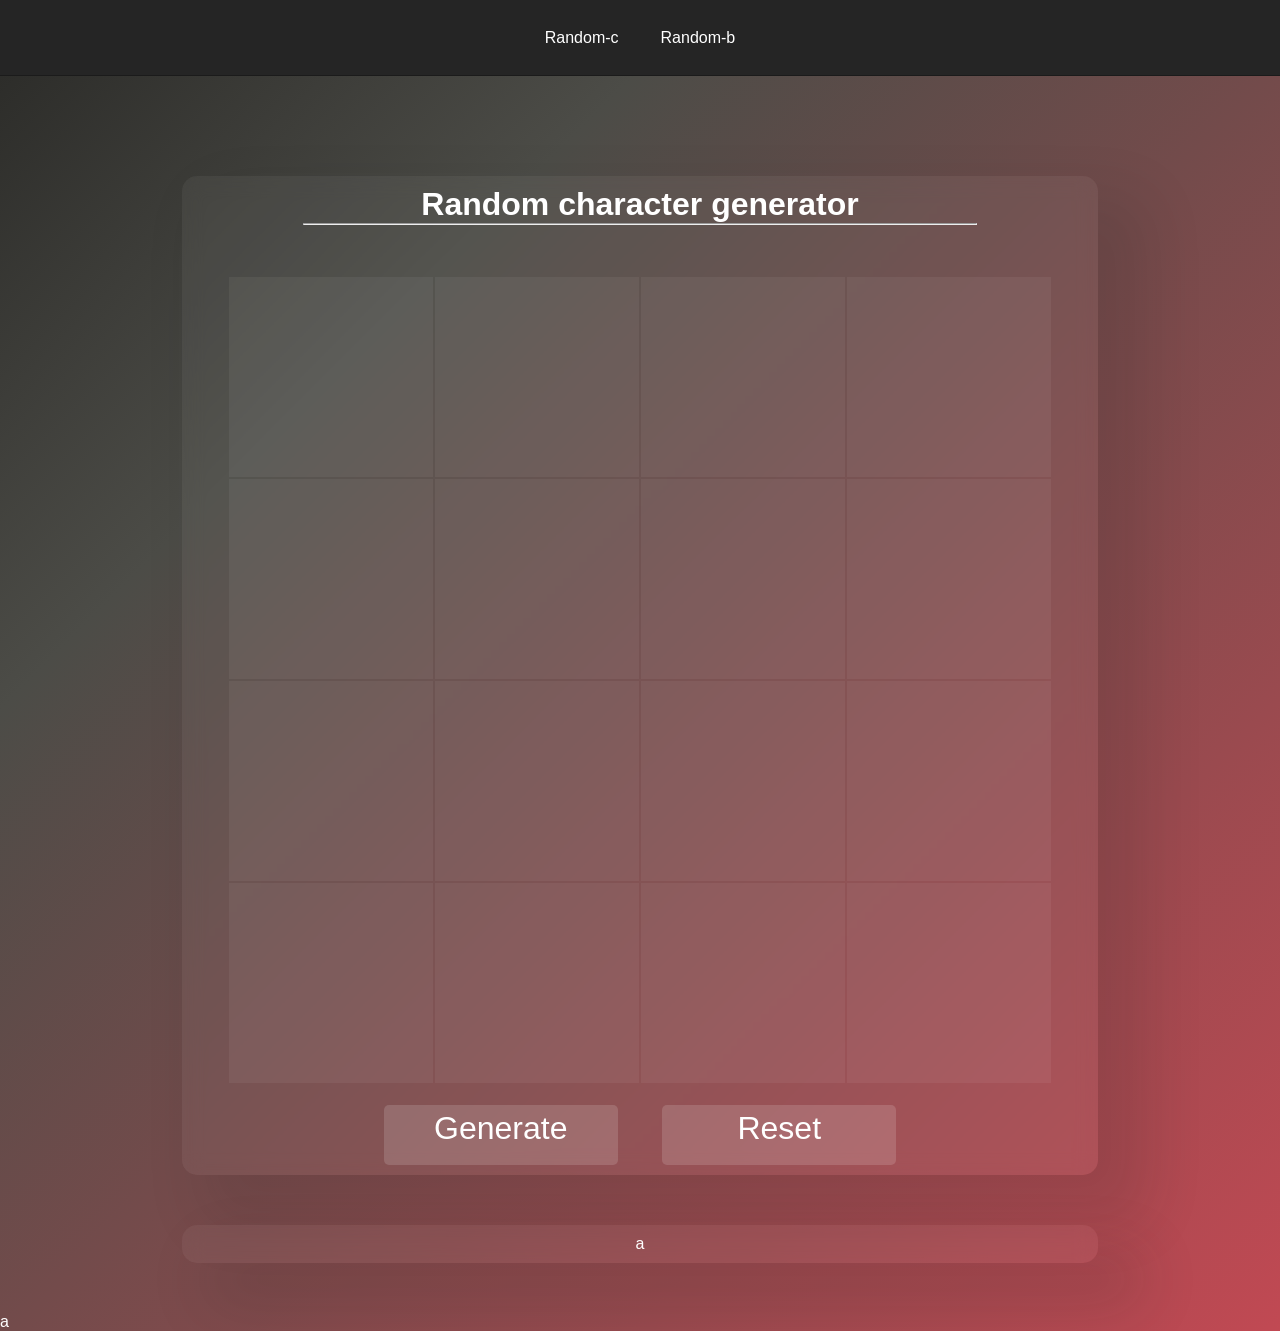
==== index.html @ c21e7a5f "d" ====
<html lang="en">
<head>
    <meta charset="UTF-8">
    <meta name="viewport" content="width=device-width, initial-scale=1.0">
    <meta name="description" content="Better not get leaked">
    <meta name="robots" content="noindex">
    <meta name="author" content="Espy">
    <link rel="stylesheet" href="style.css">
    <script src="java.js"></script>
    <title>Espyration website</title>
</head>
<body>
    <header>
        <table>
            <td>
                <a href="#1">Random-c</a>
            </td>
            <td>
                <a href="#2">Random-b</a>
            </td>
        </table>
    </header>


    <main>
        <div class="RandomChar" id="1">
            <h1 id="a">Random character generator</h1>
            <hr>
            <table class="t-1">
                <tr>
                    <td id="box-1:1"></td>
                    <td id="box-1:2"></td>
                    <td id="box-1:3"></td>
                    <td id="box-1:4"></td>
                </tr>
                <tr>
                    <td id="box-2:1"></td>
                    <td id="box-2:2"></td>
                    <td id="box-2:3"></td>
                    <td id="box-2:4"></td>
                </tr>
                <tr>
                    <td id="box-3:1"></td>
                    <td id="box-3:2"></td>
                    <td id="box-3:3"></td>
                    <td id="box-3:4"></td>
                </tr>
                <tr>
                    <td id="box-4:1"></td>
                    <td id="box-4:2"></td>
                    <td id="box-4:3"></td>
                    <td id="box-4:4"></td>
                </tr>
            </table>
            <div class="RC-Generate">
                <a href="" onclick="GenerateRC(); return false;" id="RandomChar-Generate">Generate</a>
            </div>
            <div class="RC-Reset">
                <a href="" onclick="ResetRC(); return false;" id="RandomChar-Reset">Reset</a>
            </div>
        </div>
        <div class="RandomBlock" id="2">
            a
        </div>
        a
    </main>

    <footer>

    </footer>
</body>
</html>
---- style.css ----
* {
    margin: 0;
    padding: 0;
    font-family: 'Gill Sans', 'Gill Sans MT', Calibri, 'Trebuchet MS', sans-serif;
}

header {
    height: 75px;
    background-color: #252525;
    text-align: center;
    display: flex;
    position: sticky;
    top: 0;
    z-index: 1000;
    width: 100%;
    border-bottom: 1px solid #1b1b1b;
}

header a {
    color: white;
    text-decoration: none;
}

header td {
    padding: 0px 20px;
}

table {
    margin: auto;
    height: 50px;
}

main {
    background: #2D2D2A;
    background: linear-gradient(135deg, #2d2d2a 0%, #4c4c47 25%, #c14953 100%);
    padding-top: 50px;
    color: white;
    height: max-content;
}


.RandomChar, .RandomBlock {
    width: 70%;
    height: fit-content;
    text-align: center;
    margin: auto;
    margin-top: 50px;
    scroll-margin-top: 100px;
    margin-bottom: 50px;
    padding: 10px;


    background-color: rgba(255, 255, 255, 0.048);
    backdrop-filter: blur(10px);
    border-radius: 15px;
    box-shadow: 35px 35px 55px 15px #25252523 ;


}

.RandomChar hr, .RandomBlock hr {
    width: 75%;
    margin: auto;
    margin-bottom: 50px;
}

.t-1 {
    margin-bottom: 20px;
}

.t-1 td{
    width: 200px;
    height: 200px;
    margin: 15px;

    border: 2px solid #ffffff00;
    background-color: #ffffff0e;

    
}


.RC-Generate, .RC-Reset {
    padding: 5px;
    width: 25%;
    height: 50px;
    font-size: 2rem;
    margin: auto;
    display: inline-block;
    margin: 0px 20px;

    background-color: #ffffff25;
    border-radius: 5px;
}

.RC-Generate a, .RC-Reset a {
    color: white;
    text-decoration: none;
}
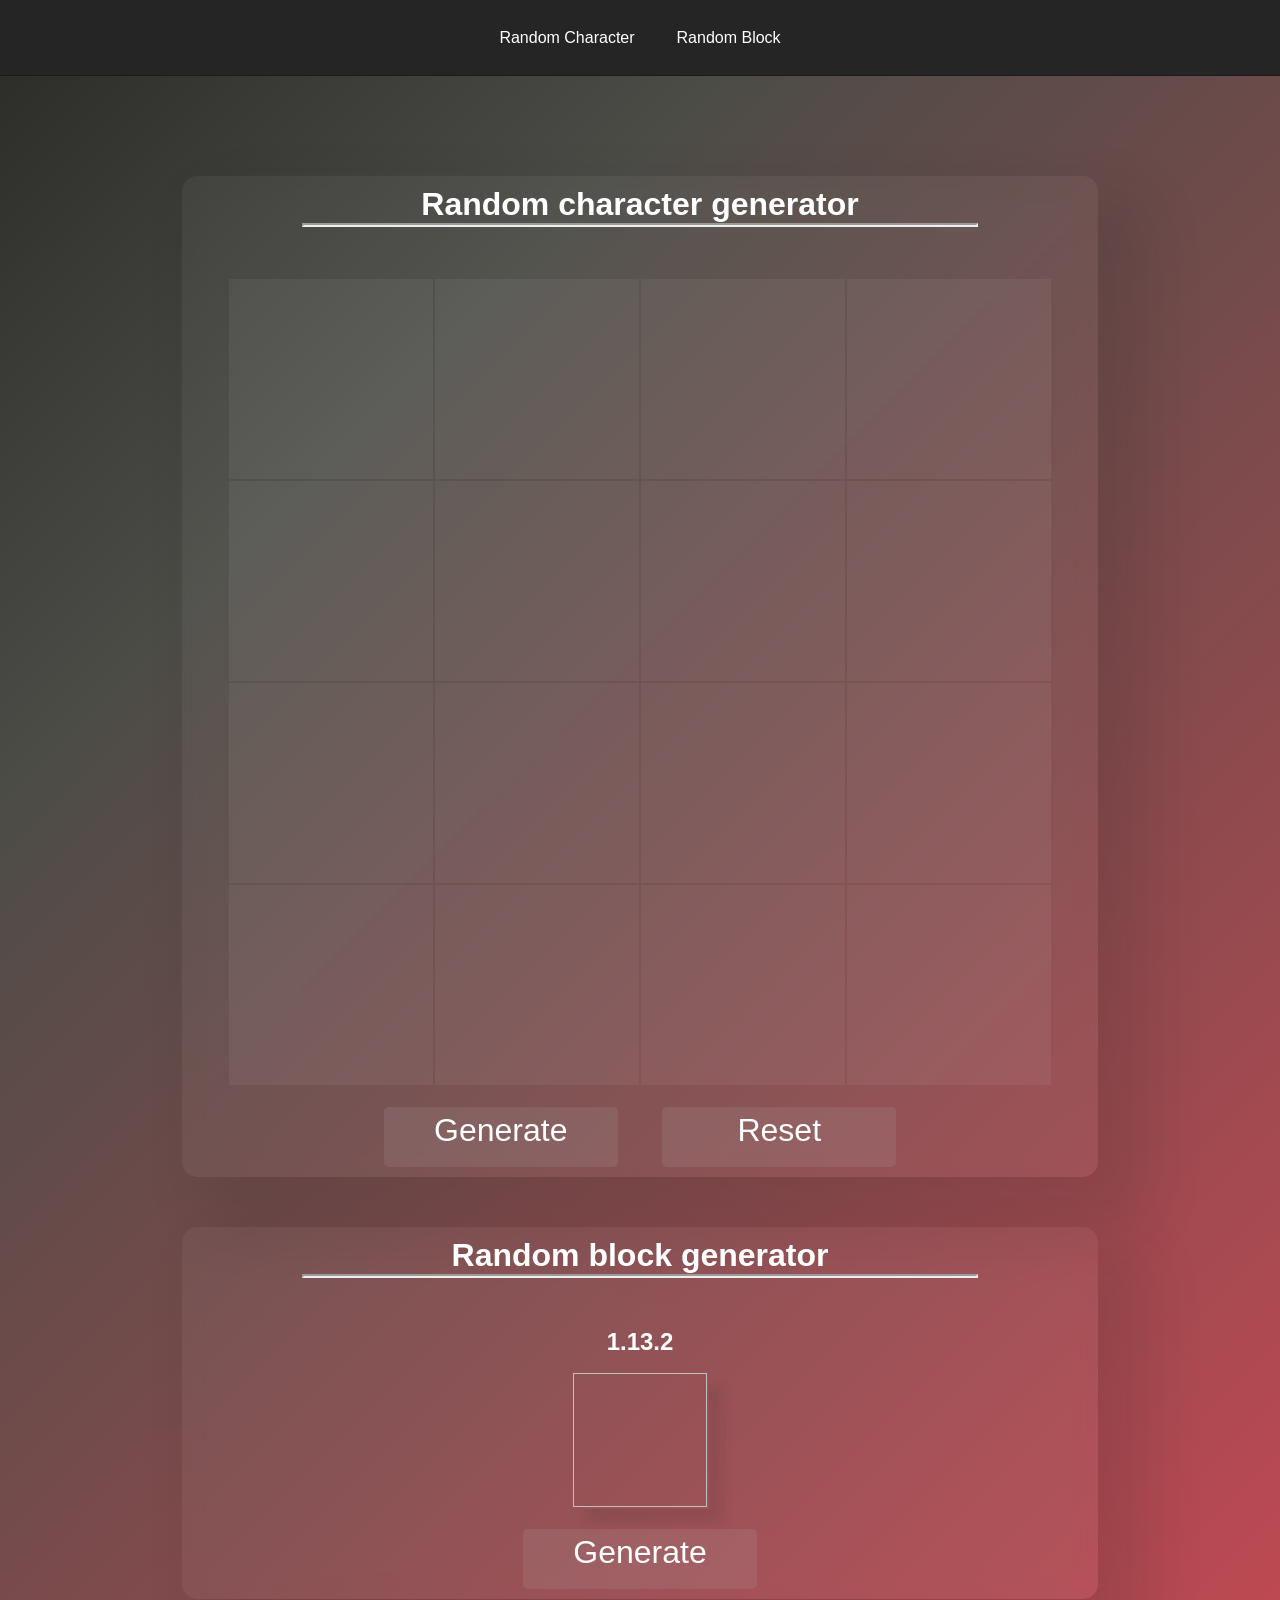
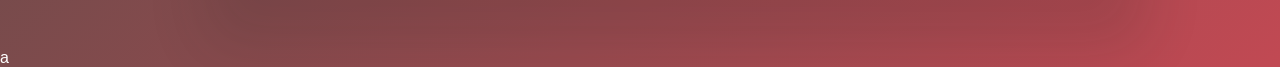
==== commit 392751b5: "random block" ====
--- a/index.html
+++ b/index.html
@@ -13,10 +13,10 @@
     <header>
         <table>
             <td>
-                <a href="#1">Random-c</a>
+                <a href="#1">Random Character</a>
             </td>
             <td>
-                <a href="#2">Random-b</a>
+                <a href="#2">Random Block</a>
             </td>
         </table>
     </header>
@@ -60,7 +60,14 @@
             </div>
         </div>
         <div class="RandomBlock" id="2">
-            a
+            <h1 id="a">Random block generator</h1>
+            <hr>
+            <h2>1.13.2</h2>
+            <img id="RandomBlock-Image">
+            <a href="" id="Block-Title" class="Block-Title"></a>
+            <div class="RB-Generate">
+                <a href="" onclick="GenerateRB(); return false;">Generate</a>
+            </div>
         </div>
         a
     </main>
--- a/style.css
+++ b/style.css
@@ -1,3 +1,5 @@
+@import url('https://fonts.cdnfonts.com/css/minecraft-4');
+
 * {
     margin: 0;
     padding: 0;
@@ -62,6 +64,7 @@
     width: 75%;
     margin: auto;
     margin-bottom: 50px;
+    border-width: 2px;
 }
 
 .t-1 {
@@ -80,7 +83,7 @@
 }
 
 
-.RC-Generate, .RC-Reset {
+.RC-Generate, .RC-Reset, .RB-Generate {
     padding: 5px;
     width: 25%;
     height: 50px;
@@ -89,11 +92,35 @@
     display: inline-block;
     margin: 0px 20px;
 
-    background-color: #ffffff25;
+    background-color: #b1b1b125;
     border-radius: 5px;
 }
 
-.RC-Generate a, .RC-Reset a {
+.RC-Generate a, .RC-Reset a, .RB-Generate a {
     color: white;
     text-decoration: none;
+}
+
+.RandomBlock img {
+    width: 15%;
+    height: 15%;
+    aspect-ratio: 1/1;
+    object-fit: contain;
+    image-rendering: pixelated;
+    box-shadow: #2525251a 15px 15px 10px;
+    border: 2px solid #ffffff00;
+}
+
+.Block-Title {
+    display: block;
+    margin: 20px;
+    font-size: 1.5rem;
+    color: white;
+    text-decoration: none;
+    font-weight: bolder;
+    font-family: 'Minecraft', sans-serif;
+}
+
+.RandomBlock h2 {
+    padding-bottom: 15px;
 }
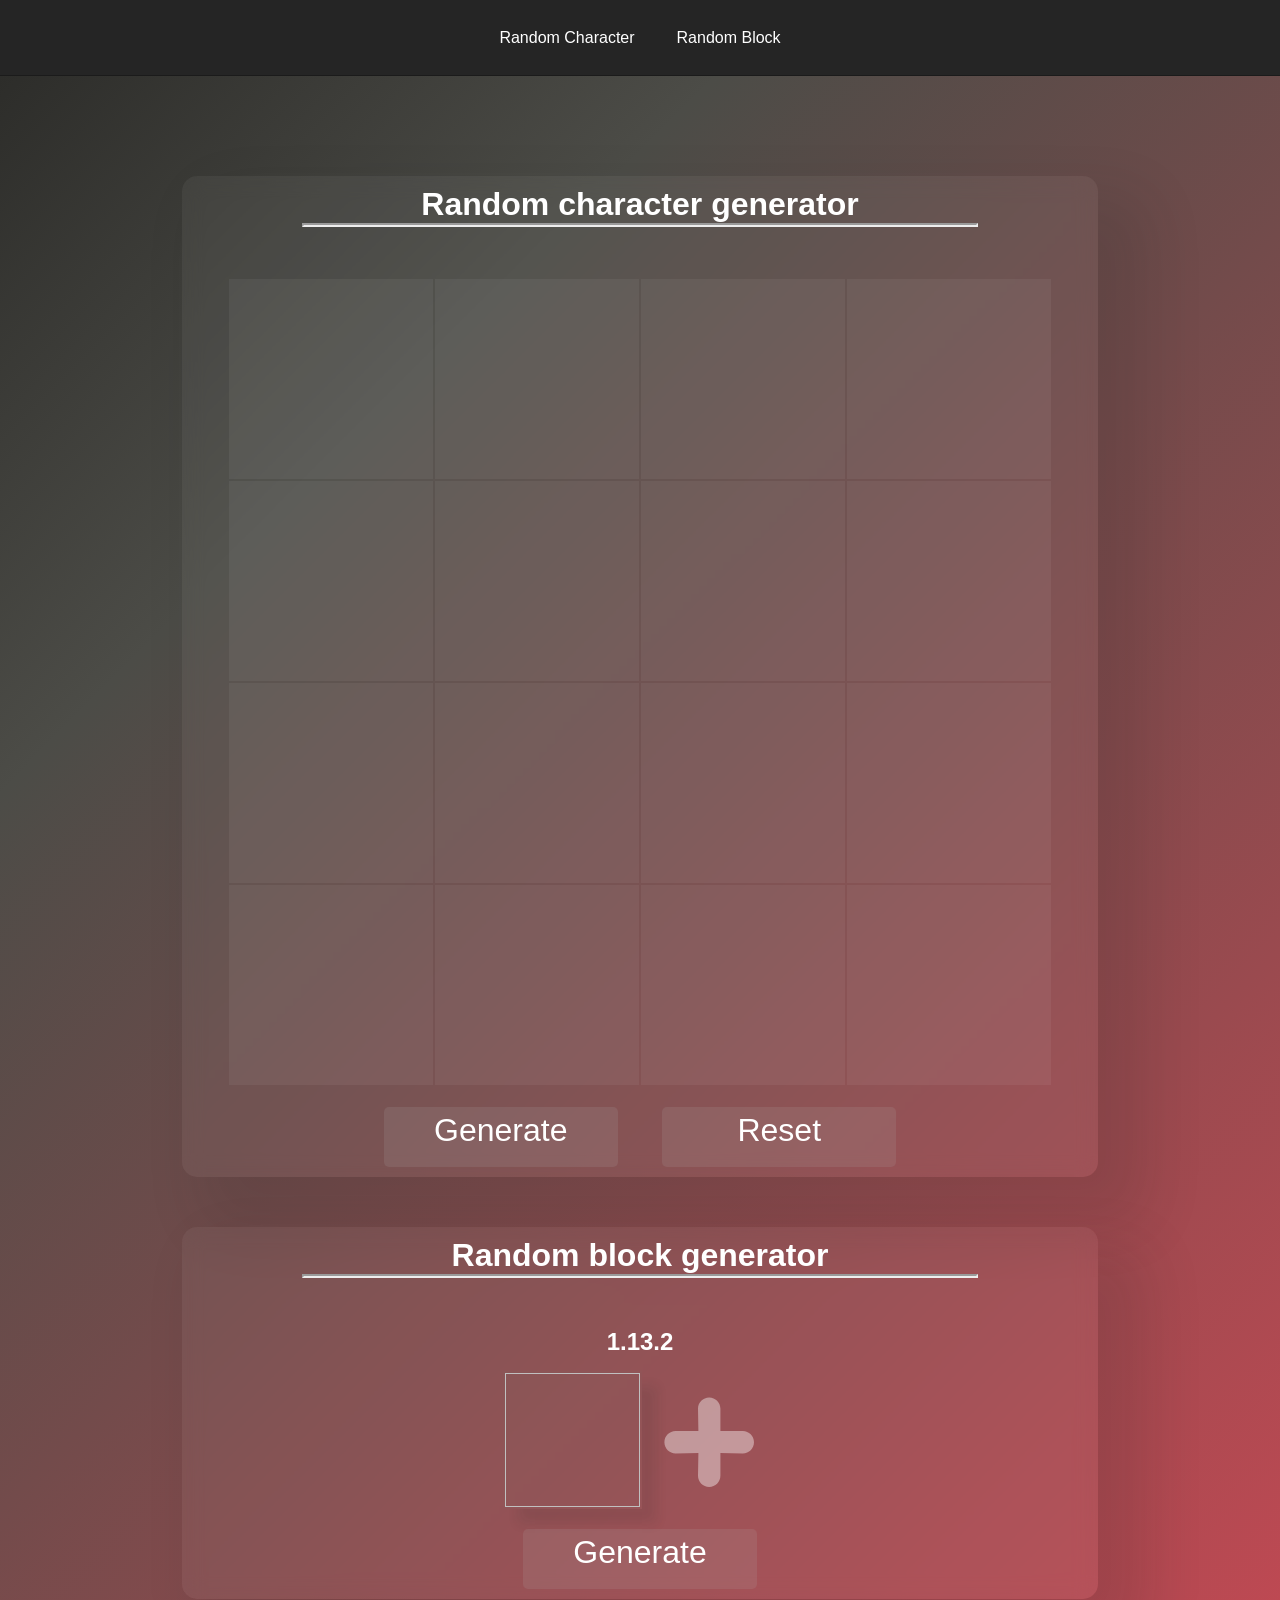
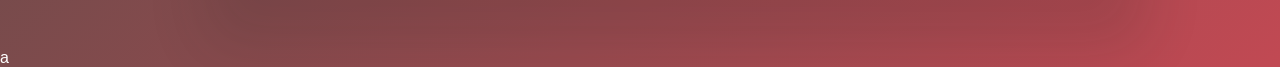
==== commit 00441c44: "done" ====
--- a/index.html
+++ b/index.html
@@ -6,6 +6,7 @@
     <meta name="robots" content="noindex">
     <meta name="author" content="Espy">
     <link rel="stylesheet" href="style.css">
+    <link rel="icon" type="image/x-icon" href="images/Minecraft-Blocks/tnt_side.png">
     <script src="java.js"></script>
     <title>Espyration website</title>
 </head>
@@ -63,8 +64,26 @@
             <h1 id="a">Random block generator</h1>
             <hr>
             <h2>1.13.2</h2>
-            <img id="RandomBlock-Image">
-            <a href="" id="Block-Title" class="Block-Title"></a>
+            <div class="RandomBlockItem0">
+                <img id="RandomBlock-Image0" onclick="removeBlock(); return false;">
+                <a id="Block-Title0" class="Block-Title"></a>
+            </div>
+            <div class="RandomBlockItem1">
+                <img id="RandomBlock-Image1" onclick="removeBlock(); return false;">
+                <a id="Block-Title1" class="Block-Title"></a>
+            </div>
+            <div class="RandomBlockItem2">
+                <img id="RandomBlock-Image2" onclick="removeBlock(); return false;">
+                <a id="Block-Title2" class="Block-Title"></a>
+            </div>
+            <div class="RandomBlockItem3">
+                <img id="RandomBlock-Image3" onclick="removeBlock(); return false;">
+                <a id="Block-Title3" class="Block-Title"></a>
+            </div>
+            
+            <div class="plus-icon">
+                <svg fill="#ffffff67" viewBox="0 0 24 24" version="1.2" baseProfile="tiny" xmlns="http://www.w3.org/2000/svg"><path onclick="addBlockItem(); return false;" d="M18 10h-4v-4c0-1.104-.896-2-2-2s-2 .896-2 2l.071 4h-4.071c-1.104 0-2 .896-2 2s.896 2 2 2l4.071-.071-.071 4.071c0 1.104.896 2 2 2s2-.896 2-2v-4.071l4 .071c1.104 0 2-.896 2-2s-.896-2-2-2z"/></svg>
+            </div>
             <div class="RB-Generate">
                 <a href="" onclick="GenerateRB(); return false;">Generate</a>
             </div>
--- a/style.css
+++ b/style.css
@@ -79,7 +79,6 @@
     border: 2px solid #ffffff00;
     background-color: #ffffff0e;
 
-    
 }
 
 
@@ -96,19 +95,25 @@
     border-radius: 5px;
 }
 
+.RB-Generate {
+    display: inherit;
+    margin: auto;
+}
+
 .RC-Generate a, .RC-Reset a, .RB-Generate a {
     color: white;
     text-decoration: none;
 }
 
-.RandomBlock img {
-    width: 15%;
-    height: 15%;
+.RandomBlock img{
+    width: 100%;
+    height: 100%;
     aspect-ratio: 1/1;
     object-fit: contain;
     image-rendering: pixelated;
     box-shadow: #2525251a 15px 15px 10px;
     border: 2px solid #ffffff00;
+    background-color: #70707010;
 }
 
 .Block-Title {
@@ -123,4 +128,25 @@
 
 .RandomBlock h2 {
     padding-bottom: 15px;
+}
+
+.plus-icon {
+    width: 15%;
+    height: 15%;
+    display: inline-block;
+}
+
+.plus-icon path:hover {
+    fill: #ffffff98;
+}
+
+.RandomBlockItem0, .RandomBlockItem1, .RandomBlockItem2, .RandomBlockItem3 {
+    width: 15%;
+    height: 15%;
+    display: inline-block;
+}
+
+.RandomBlockItem1, .RandomBlockItem2, .RandomBlockItem3 {
+    visibility: hidden;
+    position: absolute;
 }
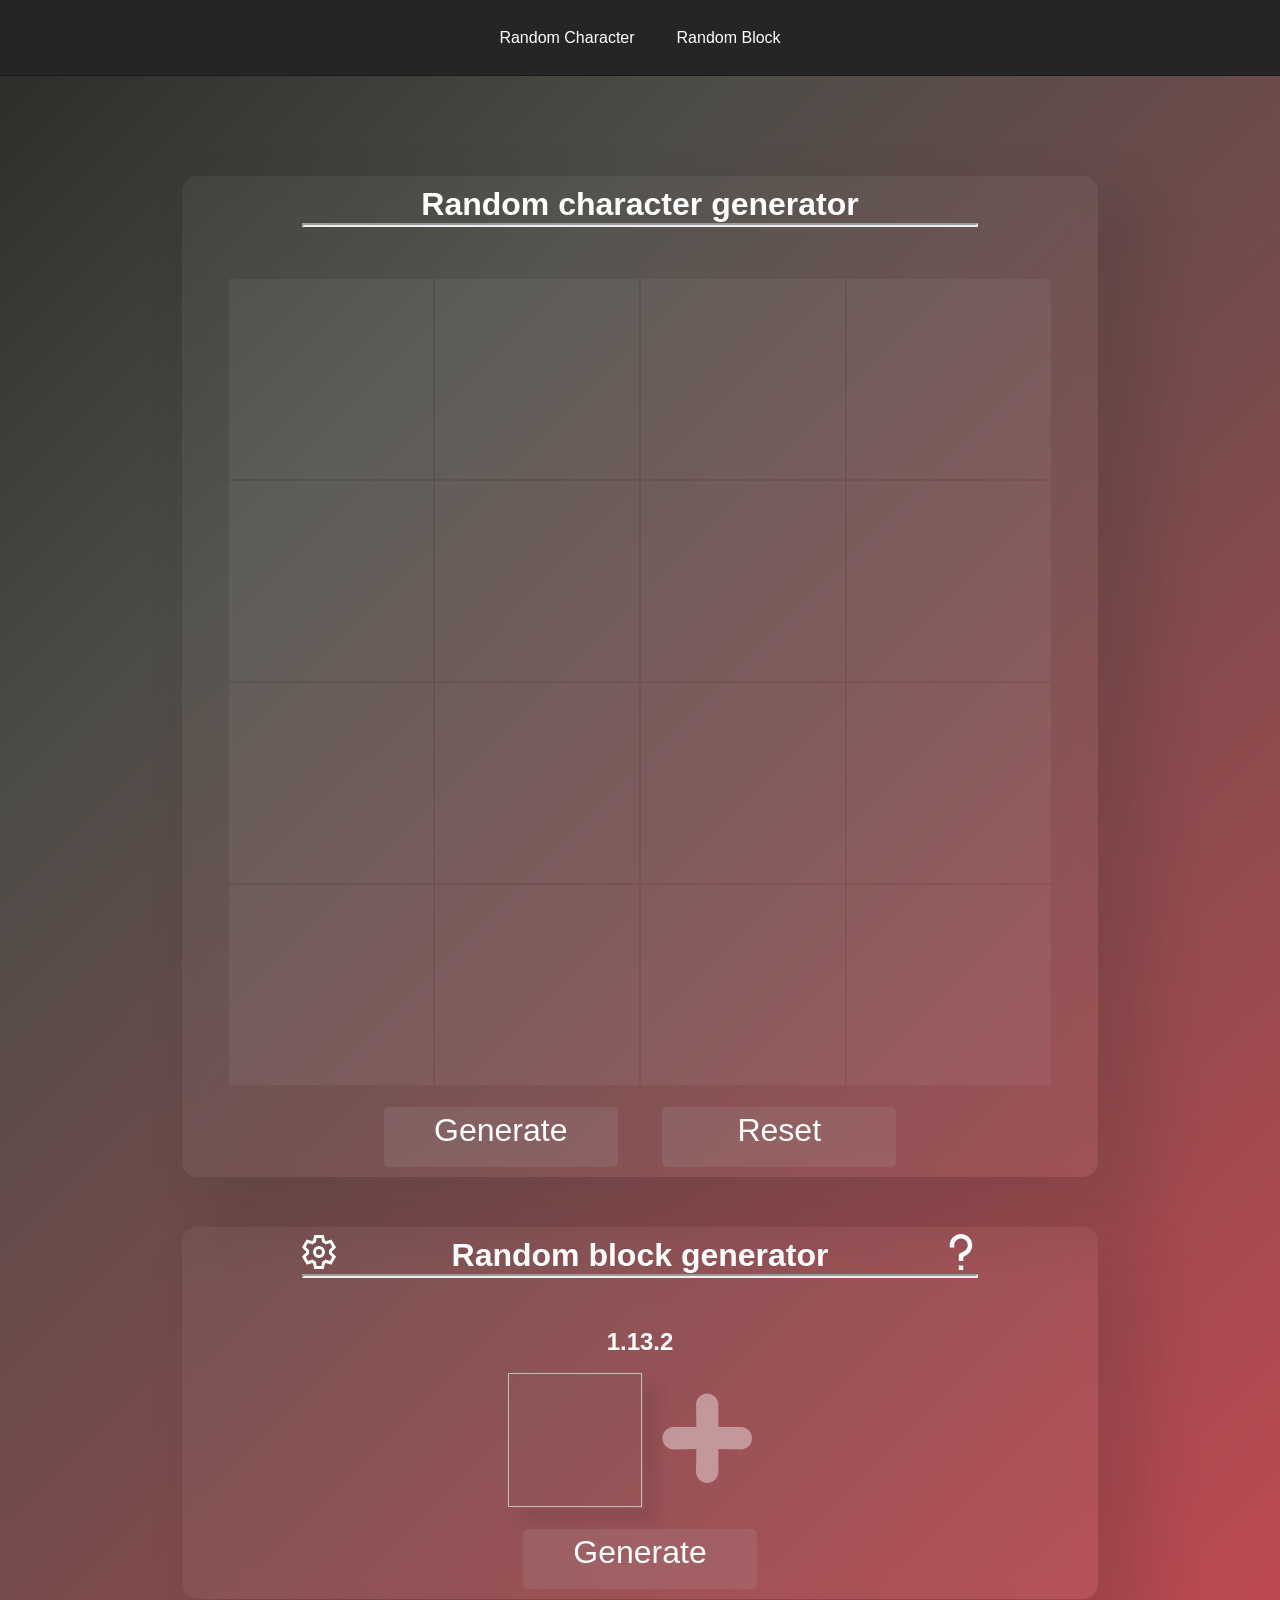
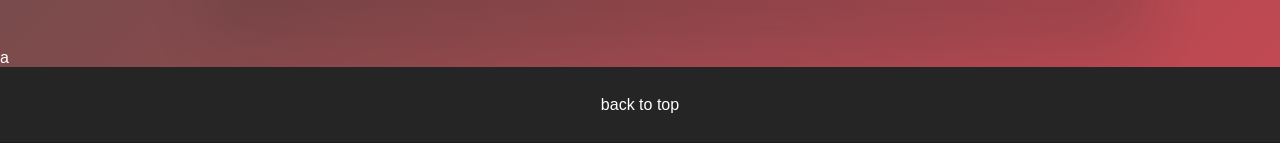
==== commit 1f53a2a3: "comming together" ====
--- a/index.html
+++ b/index.html
@@ -63,28 +63,35 @@
         <div class="RandomBlock" id="2">
             <h1 id="a">Random block generator</h1>
             <hr>
+            <div class="gear-icon">
+                <svg xmlns="http://www.w3.org/2000/svg" viewBox="0 0 576 512" width="4vh" height="4vh" style="vertical-align: middle;"><path fill="currentColor" d="M232.2-16L213-16c-1 4.2-7.5 33.2-19.6 86.8-6.3 3.2-12.3 6.7-18.2 10.5l-85-26.4-9.6 16.6-56 97-9.6 16.6c3.2 2.9 25 23.1 65.4 60.4-.3 6.9-.3 14 0 21-40.4 37.3-62.2 57.5-65.4 60.4l9.6 16.6 56 97 9.6 16.6c4.2-1.3 32.5-10.1 85-26.4 5.9 3.8 11.9 7.3 18.2 10.5 12.1 53.6 18.6 82.6 19.6 86.8l150.4 0c1-4.2 7.5-33.2 19.6-86.8 6.2-3.2 12.3-6.7 18.2-10.5 52.5 16.3 80.8 25.1 85 26.4l9.6-16.6 56-97 9.6-16.6c-3.2-2.9-25-23.1-65.4-60.4 .3-6.9 .3-14 0-21 40.4-37.3 62.2-57.5 65.4-60.4l-9.6-16.6-56-97-9.6-16.6c-4.2 1.3-32.5 10.1-85 26.4-5.9-3.8-11.9-7.3-18.2-10.5-12.1-53.6-18.6-82.6-19.6-86.8L232.2-16zm5.5 108.7l13.7-60.7 73.6 0 13.7 60.7 2.7 11.8 11.1 4.9c10.8 4.8 21 10.7 30.4 17.6l9.8 7.2 11.6-3.6 59.5-18.5 36.8 63.8-45.8 42.3-8.9 8.2 1.3 12c.6 5.8 1 11.6 1 17.6s-.3 11.8-1 17.6l-1.3 12 8.9 8.2 45.8 42.3-36.8 63.8-59.5-18.5-11.6-3.6-9.8 7.2c-9.4 6.9-19.6 12.9-30.4 17.6l-11.1 4.9-2.7 11.8-13.7 60.7-73.6 0-13.7-60.7-2.7-11.8-11.1-4.9c-10.8-4.8-21-10.7-30.4-17.6l-9.8-7.2-11.6 3.6-59.5 18.5-36.8-63.8 45.8-42.3 8.9-8.2-1.3-12c-.6-5.8-1-11.6-1-17.6s.3-11.8 1-17.6l1.3-12-8.9-8.2-45.8-42.3 36.8-63.8 59.5 18.5 11.6 3.6 9.8-7.2c9.4-6.9 19.6-12.9 30.4-17.6l11.1-4.9 2.7-11.8zM335.8 256a47.8 47.8 0 1 1 -95.7 0 47.8 47.8 0 1 1 95.7 0zm-47.7-96a96 96 0 1 0 -.3 192 96 96 0 1 0 .3-192z"/></svg>
+            </div>
+            <div class="question-icon"  title="Generates a random 1.13.2 minecraft block for each object">
+                <svg xmlns="http://www.w3.org/2000/svg" viewBox="0 0 320 512" width="4vh" height="4vh" style="vertical-align: middle;"><path fill="currentColor" d="M320 160C320.1 71.6 248.4 0 160.1 0 71.7 0 0 71.6 0 160l0 32 64 0 0-32c0-53 43-96 96-96 53 0 96 43 96 96 0 33.2-17.3 65.4-48 83.2-50.7 29.3-77.3 44.6-80 46.2l0 94.7 64 0 0-57.7 48-27.7c51.3-29.6 80-83.4 80-138.5zM192 448l-64 0 0 64 64 0 0-64z"/></svg>
+            </div>
             <h2>1.13.2</h2>
-            <div class="RandomBlockItem0">
-                <img id="RandomBlock-Image0" onclick="removeBlock(); return false;">
-                <a id="Block-Title0" class="Block-Title"></a>
+            <div class="BlockItems">
+                <div class="RandomBlockItem0">
+                    <img id="RandomBlock-Image0" onclick="removeBlock(); return false;">
+                    <a id="Block-Title0" class="Block-Title"></a>
+                </div>
+                <div class="RandomBlockItem1">
+                    <img id="RandomBlock-Image1" onclick="removeBlock(); return false;">
+                    <a id="Block-Title1" class="Block-Title"></a>
+                </div>
+                <div class="RandomBlockItem2">
+                    <img id="RandomBlock-Image2" onclick="removeBlock(); return false;">
+                    <a id="Block-Title2" class="Block-Title"></a>
+                </div>
+                <div class="RandomBlockItem3">
+                    <img id="RandomBlock-Image3" onclick="removeBlock(); return false;">
+                    <a id="Block-Title3" class="Block-Title"></a>
+                </div>
+                <div class="plus-icon">
+                    <svg fill="#ffffff67" viewBox="0 0 24 24" version="1.2" baseProfile="tiny" xmlns="http://www.w3.org/2000/svg"><path onclick="addBlockItem(); return false;" d="M18 10h-4v-4c0-1.104-.896-2-2-2s-2 .896-2 2l.071 4h-4.071c-1.104 0-2 .896-2 2s.896 2 2 2l4.071-.071-.071 4.071c0 1.104.896 2 2 2s2-.896 2-2v-4.071l4 .071c1.104 0 2-.896 2-2s-.896-2-2-2z"/></svg>
+                </div>
             </div>
-            <div class="RandomBlockItem1">
-                <img id="RandomBlock-Image1" onclick="removeBlock(); return false;">
-                <a id="Block-Title1" class="Block-Title"></a>
-            </div>
-            <div class="RandomBlockItem2">
-                <img id="RandomBlock-Image2" onclick="removeBlock(); return false;">
-                <a id="Block-Title2" class="Block-Title"></a>
-            </div>
-            <div class="RandomBlockItem3">
-                <img id="RandomBlock-Image3" onclick="removeBlock(); return false;">
-                <a id="Block-Title3" class="Block-Title"></a>
-            </div>
-            
-            <div class="plus-icon">
-                <svg fill="#ffffff67" viewBox="0 0 24 24" version="1.2" baseProfile="tiny" xmlns="http://www.w3.org/2000/svg"><path onclick="addBlockItem(); return false;" d="M18 10h-4v-4c0-1.104-.896-2-2-2s-2 .896-2 2l.071 4h-4.071c-1.104 0-2 .896-2 2s.896 2 2 2l4.071-.071-.071 4.071c0 1.104.896 2 2 2s2-.896 2-2v-4.071l4 .071c1.104 0 2-.896 2-2s-.896-2-2-2z"/></svg>
-            </div>
-            <div class="RB-Generate">
+                <div class="RB-Generate">
                 <a href="" onclick="GenerateRB(); return false;">Generate</a>
             </div>
         </div>
@@ -92,7 +99,15 @@
     </main>
 
     <footer>
-
+        <table>
+            <tr>
+                <td>
+                    <a href="">
+                        back to top
+                    </a>
+                </td>
+            </tr>
+        </table>
     </footer>
 </body>
 </html>
--- a/style.css
+++ b/style.css
@@ -6,7 +6,7 @@
     font-family: 'Gill Sans', 'Gill Sans MT', Calibri, 'Trebuchet MS', sans-serif;
 }
 
-header {
+header, footer {
     height: 75px;
     background-color: #252525;
     text-align: center;
@@ -18,12 +18,12 @@
     border-bottom: 1px solid #1b1b1b;
 }
 
-header a {
+header a, footer a {
     color: white;
     text-decoration: none;
 }
 
-header td {
+header td, footer td {
     padding: 0px 20px;
 }
 
@@ -60,11 +60,21 @@
 
 }
 
-.RandomChar hr, .RandomBlock hr {
+.RandomChar hr{
     width: 75%;
     margin: auto;
     margin-bottom: 50px;
     border-width: 2px;
+}
+
+.RandomBlock hr {
+    width: 75%;
+    margin: auto;
+    border-width: 2px;
+}
+
+.RandomBlock h2 {
+    padding-top: 50px;
 }
 
 .t-1 {
@@ -142,11 +152,41 @@
 
 .RandomBlockItem0, .RandomBlockItem1, .RandomBlockItem2, .RandomBlockItem3 {
     width: 15%;
-    height: 15%;
+    height: 20%;
     display: inline-block;
 }
 
 .RandomBlockItem1, .RandomBlockItem2, .RandomBlockItem3 {
     visibility: hidden;
     position: absolute;
-}+}
+
+.BlockItems {
+    align-items: top;
+    display: flex;
+    justify-content: center;
+}
+
+.gear-icon {
+    position: absolute;
+    left: 13%;
+    top: 2%;
+    overflow: hidden;
+}
+
+.gear-icon:hover {
+}
+
+.question-icon {
+    position: absolute;
+    right: 13%;
+    top: 2%;
+}
+
+.gear-icon svg {
+    transition: transform 0.25s linear;
+}
+
+.gear-icon svg:hover {
+    transform: rotate(90deg);
+}
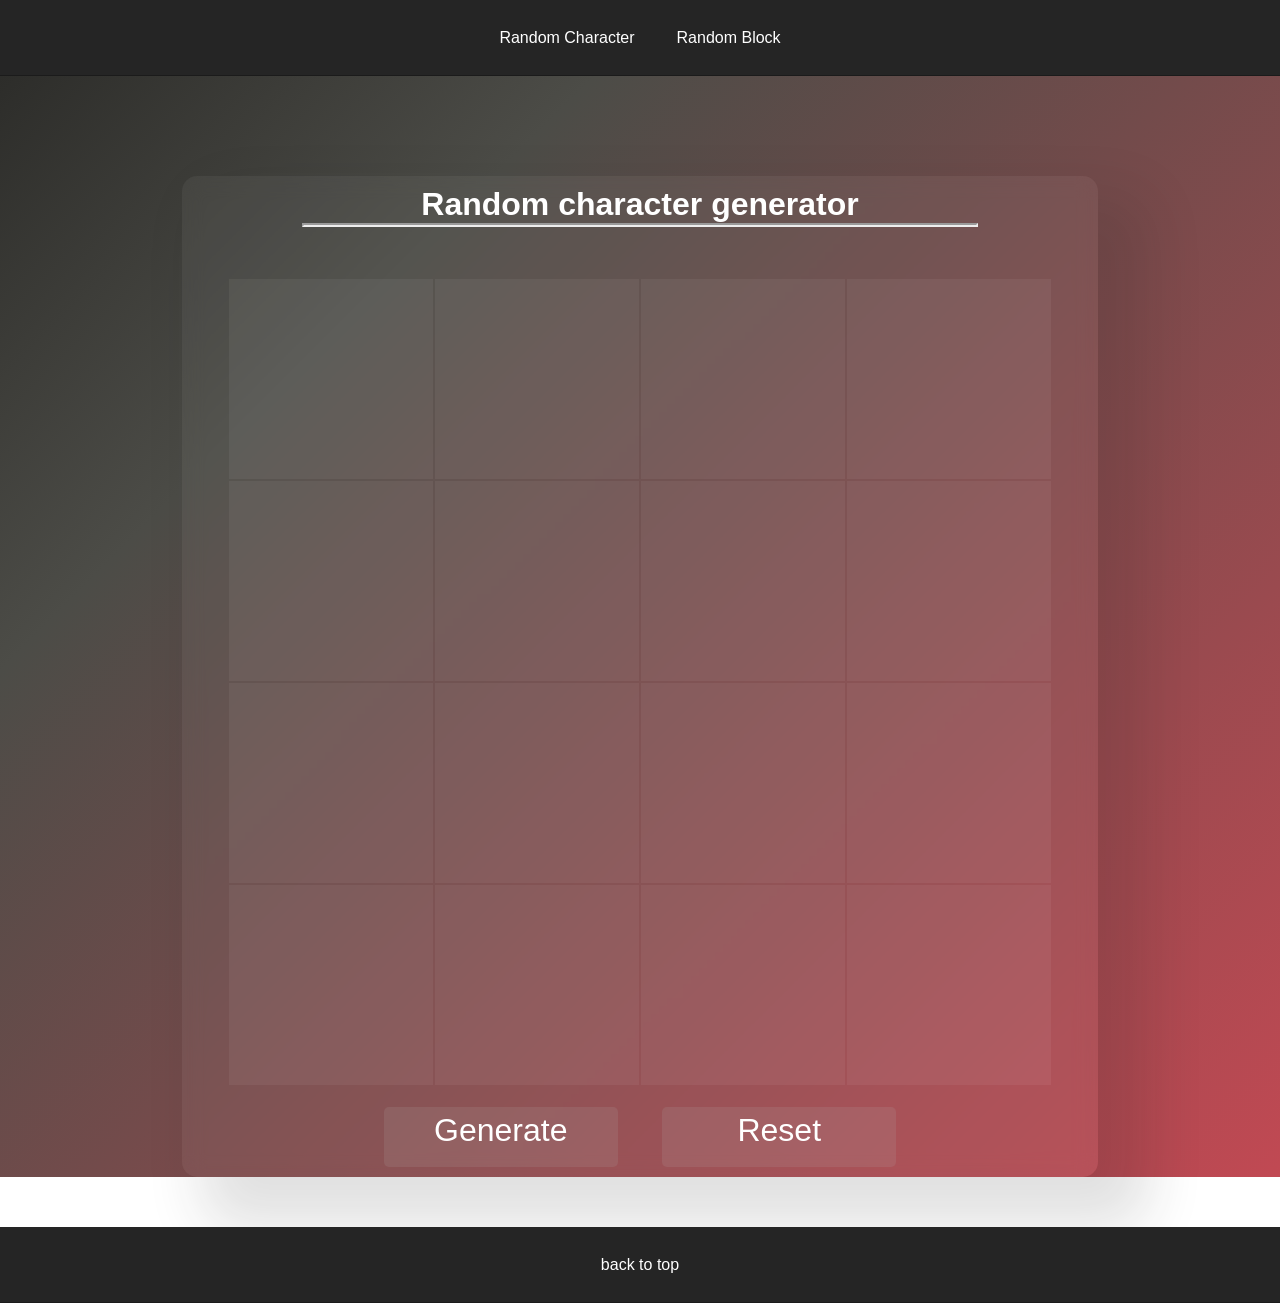
==== commit 41ccc225: "Update index.html" ====
--- a/index.html
+++ b/index.html
@@ -5,9 +5,9 @@
     <meta name="description" content="Better not get leaked">
     <meta name="robots" content="noindex">
     <meta name="author" content="Espy">
-    <link rel="stylesheet" href="style.css">
+    <link rel="stylesheet" href="projects/style.css">
     <link rel="icon" type="image/x-icon" href="images/Minecraft-Blocks/tnt_side.png">
-    <script src="java.js"></script>
+    <script src="projects/java.js"></script>
     <title>Espyration website</title>
 </head>
 <body>
@@ -60,42 +60,6 @@
                 <a href="" onclick="ResetRC(); return false;" id="RandomChar-Reset">Reset</a>
             </div>
         </div>
-        <div class="RandomBlock" id="2">
-            <h1 id="a">Random block generator</h1>
-            <hr>
-            <div class="gear-icon">
-                <svg xmlns="http://www.w3.org/2000/svg" viewBox="0 0 576 512" width="4vh" height="4vh" style="vertical-align: middle;"><path fill="currentColor" d="M232.2-16L213-16c-1 4.2-7.5 33.2-19.6 86.8-6.3 3.2-12.3 6.7-18.2 10.5l-85-26.4-9.6 16.6-56 97-9.6 16.6c3.2 2.9 25 23.1 65.4 60.4-.3 6.9-.3 14 0 21-40.4 37.3-62.2 57.5-65.4 60.4l9.6 16.6 56 97 9.6 16.6c4.2-1.3 32.5-10.1 85-26.4 5.9 3.8 11.9 7.3 18.2 10.5 12.1 53.6 18.6 82.6 19.6 86.8l150.4 0c1-4.2 7.5-33.2 19.6-86.8 6.2-3.2 12.3-6.7 18.2-10.5 52.5 16.3 80.8 25.1 85 26.4l9.6-16.6 56-97 9.6-16.6c-3.2-2.9-25-23.1-65.4-60.4 .3-6.9 .3-14 0-21 40.4-37.3 62.2-57.5 65.4-60.4l-9.6-16.6-56-97-9.6-16.6c-4.2 1.3-32.5 10.1-85 26.4-5.9-3.8-11.9-7.3-18.2-10.5-12.1-53.6-18.6-82.6-19.6-86.8L232.2-16zm5.5 108.7l13.7-60.7 73.6 0 13.7 60.7 2.7 11.8 11.1 4.9c10.8 4.8 21 10.7 30.4 17.6l9.8 7.2 11.6-3.6 59.5-18.5 36.8 63.8-45.8 42.3-8.9 8.2 1.3 12c.6 5.8 1 11.6 1 17.6s-.3 11.8-1 17.6l-1.3 12 8.9 8.2 45.8 42.3-36.8 63.8-59.5-18.5-11.6-3.6-9.8 7.2c-9.4 6.9-19.6 12.9-30.4 17.6l-11.1 4.9-2.7 11.8-13.7 60.7-73.6 0-13.7-60.7-2.7-11.8-11.1-4.9c-10.8-4.8-21-10.7-30.4-17.6l-9.8-7.2-11.6 3.6-59.5 18.5-36.8-63.8 45.8-42.3 8.9-8.2-1.3-12c-.6-5.8-1-11.6-1-17.6s.3-11.8 1-17.6l1.3-12-8.9-8.2-45.8-42.3 36.8-63.8 59.5 18.5 11.6 3.6 9.8-7.2c9.4-6.9 19.6-12.9 30.4-17.6l11.1-4.9 2.7-11.8zM335.8 256a47.8 47.8 0 1 1 -95.7 0 47.8 47.8 0 1 1 95.7 0zm-47.7-96a96 96 0 1 0 -.3 192 96 96 0 1 0 .3-192z"/></svg>
-            </div>
-            <div class="question-icon"  title="Generates a random 1.13.2 minecraft block for each object">
-                <svg xmlns="http://www.w3.org/2000/svg" viewBox="0 0 320 512" width="4vh" height="4vh" style="vertical-align: middle;"><path fill="currentColor" d="M320 160C320.1 71.6 248.4 0 160.1 0 71.7 0 0 71.6 0 160l0 32 64 0 0-32c0-53 43-96 96-96 53 0 96 43 96 96 0 33.2-17.3 65.4-48 83.2-50.7 29.3-77.3 44.6-80 46.2l0 94.7 64 0 0-57.7 48-27.7c51.3-29.6 80-83.4 80-138.5zM192 448l-64 0 0 64 64 0 0-64z"/></svg>
-            </div>
-            <h2>1.13.2</h2>
-            <div class="BlockItems">
-                <div class="RandomBlockItem0">
-                    <img id="RandomBlock-Image0" onclick="removeBlock(); return false;">
-                    <a id="Block-Title0" class="Block-Title"></a>
-                </div>
-                <div class="RandomBlockItem1">
-                    <img id="RandomBlock-Image1" onclick="removeBlock(); return false;">
-                    <a id="Block-Title1" class="Block-Title"></a>
-                </div>
-                <div class="RandomBlockItem2">
-                    <img id="RandomBlock-Image2" onclick="removeBlock(); return false;">
-                    <a id="Block-Title2" class="Block-Title"></a>
-                </div>
-                <div class="RandomBlockItem3">
-                    <img id="RandomBlock-Image3" onclick="removeBlock(); return false;">
-                    <a id="Block-Title3" class="Block-Title"></a>
-                </div>
-                <div class="plus-icon">
-                    <svg fill="#ffffff67" viewBox="0 0 24 24" version="1.2" baseProfile="tiny" xmlns="http://www.w3.org/2000/svg"><path onclick="addBlockItem(); return false;" d="M18 10h-4v-4c0-1.104-.896-2-2-2s-2 .896-2 2l.071 4h-4.071c-1.104 0-2 .896-2 2s.896 2 2 2l4.071-.071-.071 4.071c0 1.104.896 2 2 2s2-.896 2-2v-4.071l4 .071c1.104 0 2-.896 2-2s-.896-2-2-2z"/></svg>
-                </div>
-            </div>
-                <div class="RB-Generate">
-                <a href="" onclick="GenerateRB(); return false;">Generate</a>
-            </div>
-        </div>
-        a
     </main>
 
     <footer>
--- a/projects/style.css
+++ b/projects/style.css
@@ -0,0 +1,200 @@
+@import url('https://fonts.cdnfonts.com/css/minecraft-4');
+
+* {
+    margin: 0;
+    padding: 0;
+    font-family: 'Gill Sans', 'Gill Sans MT', Calibri, 'Trebuchet MS', sans-serif;
+}
+
+header, footer {
+    height: 75px;
+    background-color: #252525;
+    text-align: center;
+    display: flex;
+    position: sticky;
+    top: 0;
+    z-index: 1000;
+    width: 100%;
+    border-bottom: 1px solid #1b1b1b;
+}
+
+a {
+    color: white;
+    text-decoration: none;
+}
+
+header td, footer td {
+    padding: 0px 20px;
+}
+
+table {
+    margin: auto;
+    height: 50px;
+}
+
+main {
+    background: #2D2D2A;
+    background: linear-gradient(135deg, #2d2d2a 0%, #4c4c47 25%, #c14953 100%);
+    padding-top: 50px;
+    color: white;
+    height: max-content;
+}
+
+
+.RandomChar, .RandomBlock {
+    width: 70%;
+    height: fit-content;
+    text-align: center;
+    margin: auto;
+    margin-top: 50px;
+    scroll-margin-top: 100px;
+    margin-bottom: 50px;
+    padding: 10px;
+
+
+    background-color: rgba(255, 255, 255, 0.048);
+    backdrop-filter: blur(10px);
+    border-radius: 15px;
+    box-shadow: 35px 35px 55px 15px #25252523 ;
+
+
+}
+
+.RandomChar hr{
+    width: 75%;
+    margin: auto;
+    margin-bottom: 50px;
+    border-width: 2px;
+}
+
+.RandomBlock hr {
+    width: 75%;
+    margin: auto;
+    border-width: 2px;
+}
+
+.RandomBlock h2 {
+    padding-top: 50px;
+}
+
+.t-1 {
+    margin-bottom: 20px;
+}
+
+.t-1 td{
+    width: 200px;
+    height: 200px;
+    margin: 15px;
+
+    border: 2px solid #ffffff00;
+    background-color: #ffffff0e;
+
+}
+
+
+.RC-Generate, .RC-Reset, .RB-Generate {
+    padding: 5px;
+    width: 25%;
+    height: 50px;
+    font-size: 2rem;
+    margin: auto;
+    display: inline-block;
+    margin: 0px 20px;
+
+    background-color: #b1b1b125;
+    border-radius: 5px;
+}
+
+.RB-Generate {
+    display: inherit;
+    margin: auto;
+}
+
+.RC-Generate a, .RC-Reset a, .RB-Generate a {
+    color: white;
+    text-decoration: none;
+}
+
+.RandomBlock img{
+    width: 100%;
+    height: 100%;
+    aspect-ratio: 1/1;
+    object-fit: contain;
+    image-rendering: pixelated;
+    box-shadow: #2525251a 15px 15px 10px;
+    border: 2px solid #ffffff00;
+    background-color: #70707010;
+}
+
+.Block-Title {
+    display: block;
+    margin: 20px;
+    font-size: 1.5rem;
+    color: white;
+    text-decoration: none;
+    font-weight: bolder;
+    font-family: 'Minecraft', sans-serif;
+}
+
+.RandomBlock h2 {
+    padding-bottom: 15px;
+}
+
+.plus-icon {
+    width: 15%;
+    height: 15%;
+    display: inline-block;
+}
+
+.plus-icon path:hover {
+    fill: #ffffff98;
+}
+
+.RandomBlockItem0, .RandomBlockItem1, .RandomBlockItem2, .RandomBlockItem3 {
+    width: 15%;
+    height: 20%;
+    display: inline-block;
+}
+
+.RandomBlockItem1, .RandomBlockItem2, .RandomBlockItem3 {
+    visibility: hidden;
+    position: absolute;
+}
+
+.BlockItems {
+    align-items: top;
+    display: flex;
+    justify-content: center;
+}
+
+.gear-icon {
+    position: absolute;
+    left: 13%;
+    top: 2%;
+    overflow: hidden;
+}
+
+.question-icon {
+    position: absolute;
+    right: 13%;
+    top: 2%;
+}
+
+.gear-icon svg {
+    transition: transform 0.25s linear;
+}
+
+.gear-icon svg:hover {
+    transform: rotate(90deg);
+}
+
+.settings-page {
+    position: absolute;
+    left: 12.4%;
+    top: 11%;
+    width: 20%;
+    height: 50%;
+    background-color: #2525257c;
+    border-radius: 10px;
+    display: none;
+}
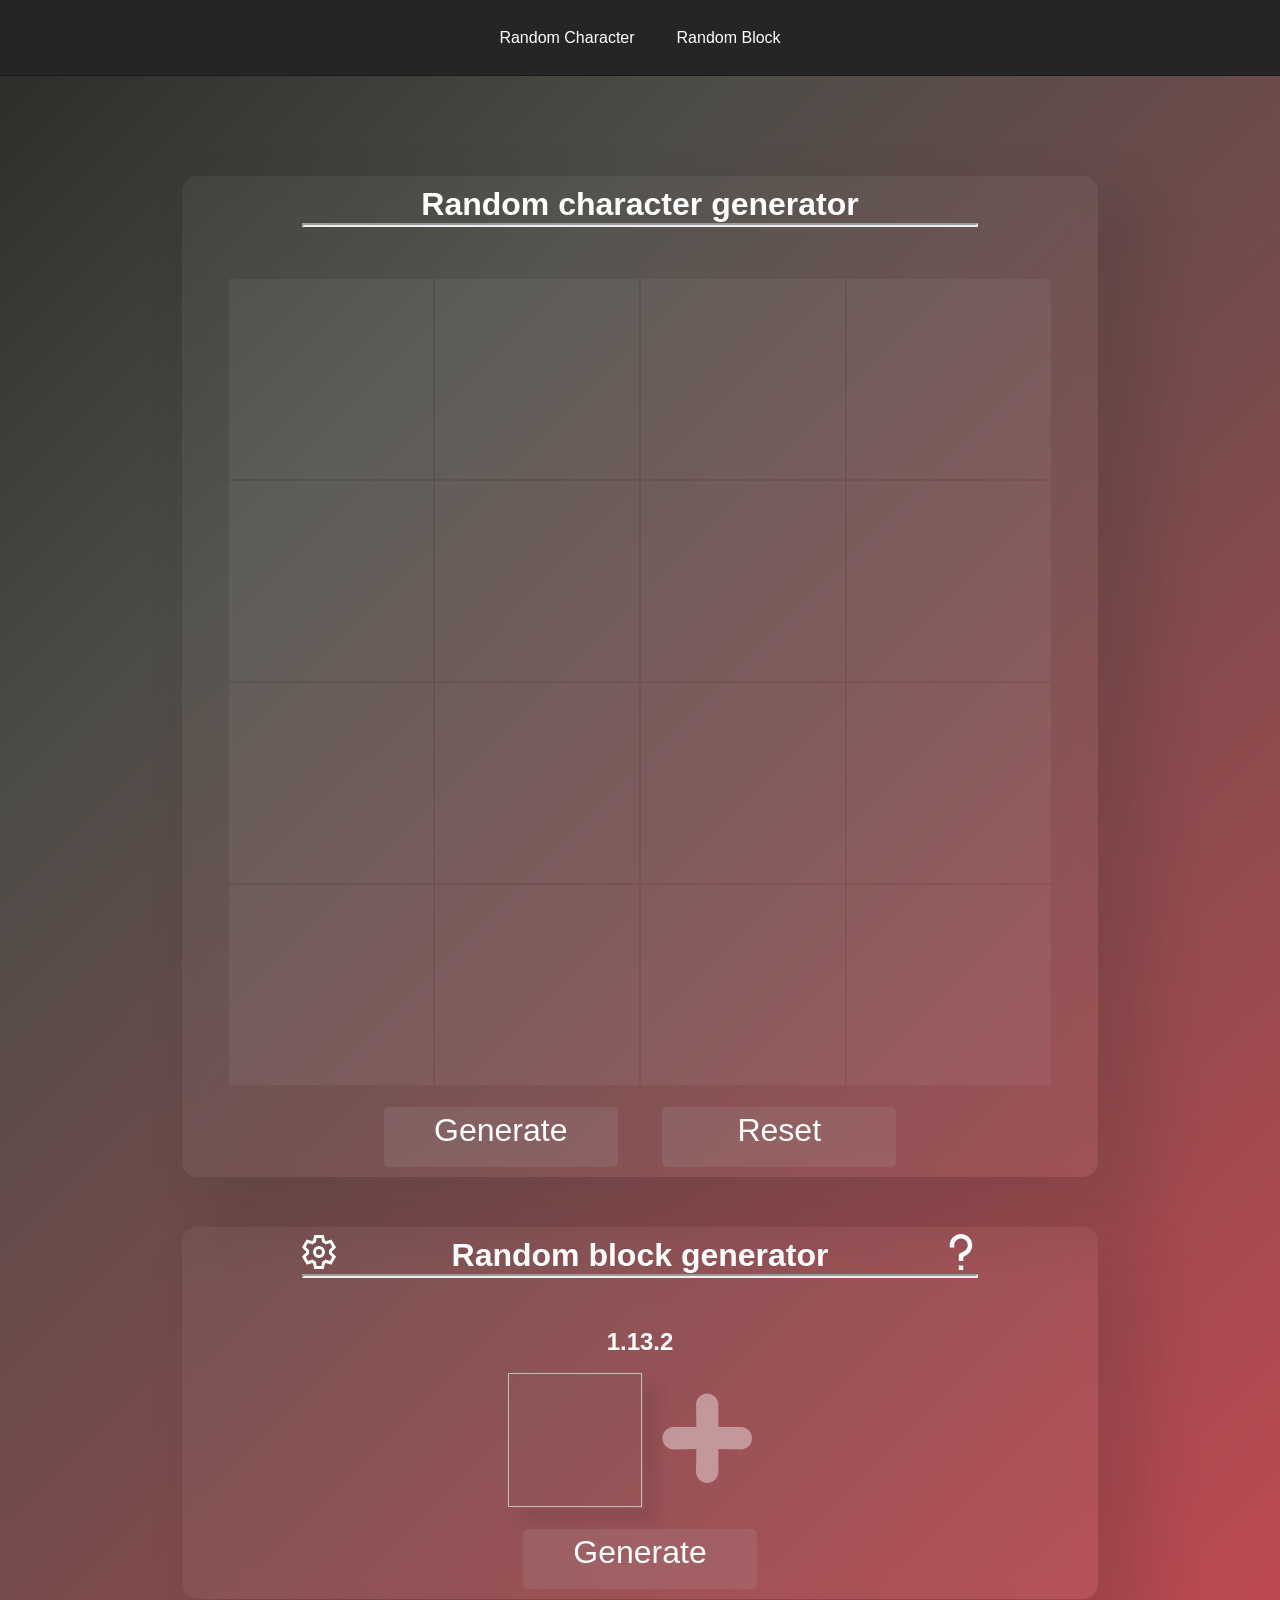
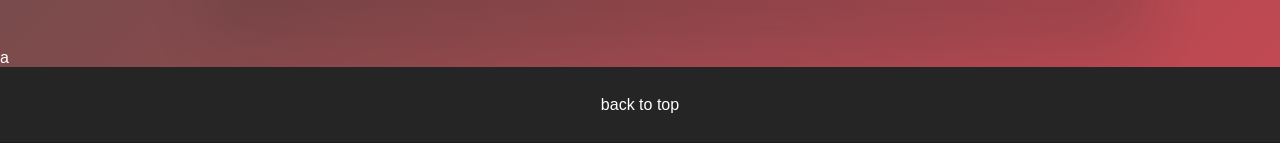
==== commit ba40ad4d: "Add files via upload" ====
--- a/index.html
+++ b/index.html
@@ -1,77 +1,118 @@
-<html lang="en">
-<head>
-    <meta charset="UTF-8">
-    <meta name="viewport" content="width=device-width, initial-scale=1.0">
-    <meta name="description" content="Better not get leaked">
-    <meta name="robots" content="noindex">
-    <meta name="author" content="Espy">
-    <link rel="stylesheet" href="projects/style.css">
-    <link rel="icon" type="image/x-icon" href="images/Minecraft-Blocks/tnt_side.png">
-    <script src="projects/java.js"></script>
-    <title>Espyration website</title>
-</head>
-<body>
-    <header>
-        <table>
-            <td>
-                <a href="#1">Random Character</a>
-            </td>
-            <td>
-                <a href="#2">Random Block</a>
-            </td>
-        </table>
-    </header>
-
-
-    <main>
-        <div class="RandomChar" id="1">
-            <h1 id="a">Random character generator</h1>
-            <hr>
-            <table class="t-1">
-                <tr>
-                    <td id="box-1:1"></td>
-                    <td id="box-1:2"></td>
-                    <td id="box-1:3"></td>
-                    <td id="box-1:4"></td>
-                </tr>
-                <tr>
-                    <td id="box-2:1"></td>
-                    <td id="box-2:2"></td>
-                    <td id="box-2:3"></td>
-                    <td id="box-2:4"></td>
-                </tr>
-                <tr>
-                    <td id="box-3:1"></td>
-                    <td id="box-3:2"></td>
-                    <td id="box-3:3"></td>
-                    <td id="box-3:4"></td>
-                </tr>
-                <tr>
-                    <td id="box-4:1"></td>
-                    <td id="box-4:2"></td>
-                    <td id="box-4:3"></td>
-                    <td id="box-4:4"></td>
-                </tr>
-            </table>
-            <div class="RC-Generate">
-                <a href="" onclick="GenerateRC(); return false;" id="RandomChar-Generate">Generate</a>
-            </div>
-            <div class="RC-Reset">
-                <a href="" onclick="ResetRC(); return false;" id="RandomChar-Reset">Reset</a>
-            </div>
-        </div>
-    </main>
-
-    <footer>
-        <table>
-            <tr>
-                <td>
-                    <a href="">
-                        back to top
-                    </a>
-                </td>
-            </tr>
-        </table>
-    </footer>
-</body>
-</html>
+<html lang="en">
+<head>
+    <meta charset="UTF-8">
+    <meta name="viewport" content="width=device-width, initial-scale=1.0">
+    <meta name="description" content="Better not get leaked">
+    <meta name="robots" content="noindex">
+    <meta name="author" content="Espy">
+    <link rel="stylesheet" href="projects/style.css">
+    <link rel="icon" type="image/x-icon" href="images/Minecraft-Blocks/tnt_side.png">
+    <script src="projects/java.js"></script>
+    <title>Espyration website</title>
+</head>
+<body>
+    <header>
+        <table>
+            <td>
+                <a href="#1">Random Character</a>
+            </td>
+            <td>
+                <a href="#2">Random Block</a>
+            </td>
+        </table>
+    </header>
+
+
+    <main>
+        <div class="RandomChar" id="1">
+            <h1 id="a">Random character generator</h1>
+            <hr>
+            <table class="t-1">
+                <tr>
+                    <td id="box-1:1"></td>
+                    <td id="box-1:2"></td>
+                    <td id="box-1:3"></td>
+                    <td id="box-1:4"></td>
+                </tr>
+                <tr>
+                    <td id="box-2:1"></td>
+                    <td id="box-2:2"></td>
+                    <td id="box-2:3"></td>
+                    <td id="box-2:4"></td>
+                </tr>
+                <tr>
+                    <td id="box-3:1"></td>
+                    <td id="box-3:2"></td>
+                    <td id="box-3:3"></td>
+                    <td id="box-3:4"></td>
+                </tr>
+                <tr>
+                    <td id="box-4:1"></td>
+                    <td id="box-4:2"></td>
+                    <td id="box-4:3"></td>
+                    <td id="box-4:4"></td>
+                </tr>
+            </table>
+            <div class="RC-Generate">
+                <a href="" onclick="GenerateRC(); return false;" id="RandomChar-Generate">Generate</a>
+            </div>
+            <div class="RC-Reset">
+                <a href="" onclick="ResetRC(); return false;" id="RandomChar-Reset">Reset</a>
+            </div>
+        </div>
+        <div class="RandomBlock" id="2">
+            <h1 id="a">Random block generator</h1>
+            <hr>
+            <div class="gear-icon">
+                <a href="" onclick="showSettings(); return false;"">
+                    <svg xmlns="http://www.w3.org/2000/svg" viewBox="0 0 576 512" width="4vh" height="4vh" style="vertical-align: middle;"><path fill="currentColor" d="M232.2-16L213-16c-1 4.2-7.5 33.2-19.6 86.8-6.3 3.2-12.3 6.7-18.2 10.5l-85-26.4-9.6 16.6-56 97-9.6 16.6c3.2 2.9 25 23.1 65.4 60.4-.3 6.9-.3 14 0 21-40.4 37.3-62.2 57.5-65.4 60.4l9.6 16.6 56 97 9.6 16.6c4.2-1.3 32.5-10.1 85-26.4 5.9 3.8 11.9 7.3 18.2 10.5 12.1 53.6 18.6 82.6 19.6 86.8l150.4 0c1-4.2 7.5-33.2 19.6-86.8 6.2-3.2 12.3-6.7 18.2-10.5 52.5 16.3 80.8 25.1 85 26.4l9.6-16.6 56-97 9.6-16.6c-3.2-2.9-25-23.1-65.4-60.4 .3-6.9 .3-14 0-21 40.4-37.3 62.2-57.5 65.4-60.4l-9.6-16.6-56-97-9.6-16.6c-4.2 1.3-32.5 10.1-85 26.4-5.9-3.8-11.9-7.3-18.2-10.5-12.1-53.6-18.6-82.6-19.6-86.8L232.2-16zm5.5 108.7l13.7-60.7 73.6 0 13.7 60.7 2.7 11.8 11.1 4.9c10.8 4.8 21 10.7 30.4 17.6l9.8 7.2 11.6-3.6 59.5-18.5 36.8 63.8-45.8 42.3-8.9 8.2 1.3 12c.6 5.8 1 11.6 1 17.6s-.3 11.8-1 17.6l-1.3 12 8.9 8.2 45.8 42.3-36.8 63.8-59.5-18.5-11.6-3.6-9.8 7.2c-9.4 6.9-19.6 12.9-30.4 17.6l-11.1 4.9-2.7 11.8-13.7 60.7-73.6 0-13.7-60.7-2.7-11.8-11.1-4.9c-10.8-4.8-21-10.7-30.4-17.6l-9.8-7.2-11.6 3.6-59.5 18.5-36.8-63.8 45.8-42.3 8.9-8.2-1.3-12c-.6-5.8-1-11.6-1-17.6s.3-11.8 1-17.6l1.3-12-8.9-8.2-45.8-42.3 36.8-63.8 59.5 18.5 11.6 3.6 9.8-7.2c9.4-6.9 19.6-12.9 30.4-17.6l11.1-4.9 2.7-11.8zM335.8 256a47.8 47.8 0 1 1 -95.7 0 47.8 47.8 0 1 1 95.7 0zm-47.7-96a96 96 0 1 0 -.3 192 96 96 0 1 0 .3-192z"/></svg>
+                </a>
+            </div>
+            <div class="settings-page">
+                    
+            </div>
+            <div class="question-icon"  title="Generates a random 1.13.2 minecraft block for each object">
+                <svg xmlns="http://www.w3.org/2000/svg" viewBox="0 0 320 512" width="4vh" height="4vh" style="vertical-align: middle;"><path fill="currentColor" d="M320 160C320.1 71.6 248.4 0 160.1 0 71.7 0 0 71.6 0 160l0 32 64 0 0-32c0-53 43-96 96-96 53 0 96 43 96 96 0 33.2-17.3 65.4-48 83.2-50.7 29.3-77.3 44.6-80 46.2l0 94.7 64 0 0-57.7 48-27.7c51.3-29.6 80-83.4 80-138.5zM192 448l-64 0 0 64 64 0 0-64z"/></svg>
+            </div>
+            <h2>1.13.2</h2>
+            <div class="BlockItems">
+                <div class="RandomBlockItem0">
+                    <img id="RandomBlock-Image0" onclick="removeBlock(); return false;">
+                    <a id="Block-Title0" class="Block-Title"></a>
+                </div>
+                <div class="RandomBlockItem1">
+                    <img id="RandomBlock-Image1" onclick="removeBlock(); return false;">
+                    <a id="Block-Title1" class="Block-Title"></a>
+                </div>
+                <div class="RandomBlockItem2">
+                    <img id="RandomBlock-Image2" onclick="removeBlock(); return false;">
+                    <a id="Block-Title2" class="Block-Title"></a>
+                </div>
+                <div class="RandomBlockItem3">
+                    <img id="RandomBlock-Image3" onclick="removeBlock(); return false;">
+                    <a id="Block-Title3" class="Block-Title"></a>
+                </div>
+                <div class="plus-icon">
+                    <svg fill="#ffffff67" viewBox="0 0 24 24" version="1.2" baseProfile="tiny" xmlns="http://www.w3.org/2000/svg"><path onclick="addBlockItem(); return false;" d="M18 10h-4v-4c0-1.104-.896-2-2-2s-2 .896-2 2l.071 4h-4.071c-1.104 0-2 .896-2 2s.896 2 2 2l4.071-.071-.071 4.071c0 1.104.896 2 2 2s2-.896 2-2v-4.071l4 .071c1.104 0 2-.896 2-2s-.896-2-2-2z"/></svg>
+                </div>
+            </div>
+                <div class="RB-Generate">
+                <a href="" onclick="GenerateRB(); return false;">Generate</a>
+            </div>
+        </div>
+        a
+    </main>
+
+    <footer>
+        <table>
+            <tr>
+                <td>
+                    <a href="">
+                        back to top
+                    </a>
+                </td>
+            </tr>
+        </table>
+    </footer>
+</body>
+</html>
--- a/projects/style.css
+++ b/projects/style.css
@@ -1,200 +1,200 @@
-@import url('https://fonts.cdnfonts.com/css/minecraft-4');
-
-* {
-    margin: 0;
-    padding: 0;
-    font-family: 'Gill Sans', 'Gill Sans MT', Calibri, 'Trebuchet MS', sans-serif;
-}
-
-header, footer {
-    height: 75px;
-    background-color: #252525;
-    text-align: center;
-    display: flex;
-    position: sticky;
-    top: 0;
-    z-index: 1000;
-    width: 100%;
-    border-bottom: 1px solid #1b1b1b;
-}
-
-a {
-    color: white;
-    text-decoration: none;
-}
-
-header td, footer td {
-    padding: 0px 20px;
-}
-
-table {
-    margin: auto;
-    height: 50px;
-}
-
-main {
-    background: #2D2D2A;
-    background: linear-gradient(135deg, #2d2d2a 0%, #4c4c47 25%, #c14953 100%);
-    padding-top: 50px;
-    color: white;
-    height: max-content;
-}
-
-
-.RandomChar, .RandomBlock {
-    width: 70%;
-    height: fit-content;
-    text-align: center;
-    margin: auto;
-    margin-top: 50px;
-    scroll-margin-top: 100px;
-    margin-bottom: 50px;
-    padding: 10px;
-
-
-    background-color: rgba(255, 255, 255, 0.048);
-    backdrop-filter: blur(10px);
-    border-radius: 15px;
-    box-shadow: 35px 35px 55px 15px #25252523 ;
-
-
-}
-
-.RandomChar hr{
-    width: 75%;
-    margin: auto;
-    margin-bottom: 50px;
-    border-width: 2px;
-}
-
-.RandomBlock hr {
-    width: 75%;
-    margin: auto;
-    border-width: 2px;
-}
-
-.RandomBlock h2 {
-    padding-top: 50px;
-}
-
-.t-1 {
-    margin-bottom: 20px;
-}
-
-.t-1 td{
-    width: 200px;
-    height: 200px;
-    margin: 15px;
-
-    border: 2px solid #ffffff00;
-    background-color: #ffffff0e;
-
-}
-
-
-.RC-Generate, .RC-Reset, .RB-Generate {
-    padding: 5px;
-    width: 25%;
-    height: 50px;
-    font-size: 2rem;
-    margin: auto;
-    display: inline-block;
-    margin: 0px 20px;
-
-    background-color: #b1b1b125;
-    border-radius: 5px;
-}
-
-.RB-Generate {
-    display: inherit;
-    margin: auto;
-}
-
-.RC-Generate a, .RC-Reset a, .RB-Generate a {
-    color: white;
-    text-decoration: none;
-}
-
-.RandomBlock img{
-    width: 100%;
-    height: 100%;
-    aspect-ratio: 1/1;
-    object-fit: contain;
-    image-rendering: pixelated;
-    box-shadow: #2525251a 15px 15px 10px;
-    border: 2px solid #ffffff00;
-    background-color: #70707010;
-}
-
-.Block-Title {
-    display: block;
-    margin: 20px;
-    font-size: 1.5rem;
-    color: white;
-    text-decoration: none;
-    font-weight: bolder;
-    font-family: 'Minecraft', sans-serif;
-}
-
-.RandomBlock h2 {
-    padding-bottom: 15px;
-}
-
-.plus-icon {
-    width: 15%;
-    height: 15%;
-    display: inline-block;
-}
-
-.plus-icon path:hover {
-    fill: #ffffff98;
-}
-
-.RandomBlockItem0, .RandomBlockItem1, .RandomBlockItem2, .RandomBlockItem3 {
-    width: 15%;
-    height: 20%;
-    display: inline-block;
-}
-
-.RandomBlockItem1, .RandomBlockItem2, .RandomBlockItem3 {
-    visibility: hidden;
-    position: absolute;
-}
-
-.BlockItems {
-    align-items: top;
-    display: flex;
-    justify-content: center;
-}
-
-.gear-icon {
-    position: absolute;
-    left: 13%;
-    top: 2%;
-    overflow: hidden;
-}
-
-.question-icon {
-    position: absolute;
-    right: 13%;
-    top: 2%;
-}
-
-.gear-icon svg {
-    transition: transform 0.25s linear;
-}
-
-.gear-icon svg:hover {
-    transform: rotate(90deg);
-}
-
-.settings-page {
-    position: absolute;
-    left: 12.4%;
-    top: 11%;
-    width: 20%;
-    height: 50%;
-    background-color: #2525257c;
-    border-radius: 10px;
-    display: none;
-}
+@import url('https://fonts.cdnfonts.com/css/minecraft-4');
+
+* {
+    margin: 0;
+    padding: 0;
+    font-family: 'Gill Sans', 'Gill Sans MT', Calibri, 'Trebuchet MS', sans-serif;
+}
+
+header, footer {
+    height: 75px;
+    background-color: #252525;
+    text-align: center;
+    display: flex;
+    position: sticky;
+    top: 0;
+    z-index: 1000;
+    width: 100%;
+    border-bottom: 1px solid #1b1b1b;
+}
+
+a {
+    color: white;
+    text-decoration: none;
+}
+
+header td, footer td {
+    padding: 0px 20px;
+}
+
+table {
+    margin: auto;
+    height: 50px;
+}
+
+main {
+    background: #2D2D2A;
+    background: linear-gradient(135deg, #2d2d2a 0%, #4c4c47 25%, #c14953 100%);
+    padding-top: 50px;
+    color: white;
+    height: max-content;
+}
+
+
+.RandomChar, .RandomBlock {
+    width: 70%;
+    height: fit-content;
+    text-align: center;
+    margin: auto;
+    margin-top: 50px;
+    scroll-margin-top: 100px;
+    margin-bottom: 50px;
+    padding: 10px;
+
+
+    background-color: rgba(255, 255, 255, 0.048);
+    backdrop-filter: blur(10px);
+    border-radius: 15px;
+    box-shadow: 35px 35px 55px 15px #25252523 ;
+
+
+}
+
+.RandomChar hr{
+    width: 75%;
+    margin: auto;
+    margin-bottom: 50px;
+    border-width: 2px;
+}
+
+.RandomBlock hr {
+    width: 75%;
+    margin: auto;
+    border-width: 2px;
+}
+
+.RandomBlock h2 {
+    padding-top: 50px;
+}
+
+.t-1 {
+    margin-bottom: 20px;
+}
+
+.t-1 td{
+    width: 200px;
+    height: 200px;
+    margin: 15px;
+
+    border: 2px solid #ffffff00;
+    background-color: #ffffff0e;
+
+}
+
+
+.RC-Generate, .RC-Reset, .RB-Generate {
+    padding: 5px;
+    width: 25%;
+    height: 50px;
+    font-size: 2rem;
+    margin: auto;
+    display: inline-block;
+    margin: 0px 20px;
+
+    background-color: #b1b1b125;
+    border-radius: 5px;
+}
+
+.RB-Generate {
+    display: inherit;
+    margin: auto;
+}
+
+.RC-Generate a, .RC-Reset a, .RB-Generate a {
+    color: white;
+    text-decoration: none;
+}
+
+.RandomBlock img{
+    width: 100%;
+    height: 100%;
+    aspect-ratio: 1/1;
+    object-fit: contain;
+    image-rendering: pixelated;
+    box-shadow: #2525251a 15px 15px 10px;
+    border: 2px solid #ffffff00;
+    background-color: #70707010;
+}
+
+.Block-Title {
+    display: block;
+    margin: 20px;
+    font-size: 1.5rem;
+    color: white;
+    text-decoration: none;
+    font-weight: bolder;
+    font-family: 'Minecraft', sans-serif;
+}
+
+.RandomBlock h2 {
+    padding-bottom: 15px;
+}
+
+.plus-icon {
+    width: 15%;
+    height: 15%;
+    display: inline-block;
+}
+
+.plus-icon path:hover {
+    fill: #ffffff98;
+}
+
+.RandomBlockItem0, .RandomBlockItem1, .RandomBlockItem2, .RandomBlockItem3 {
+    width: 15%;
+    height: 20%;
+    display: inline-block;
+}
+
+.RandomBlockItem1, .RandomBlockItem2, .RandomBlockItem3 {
+    visibility: hidden;
+    position: absolute;
+}
+
+.BlockItems {
+    align-items: top;
+    display: flex;
+    justify-content: center;
+}
+
+.gear-icon {
+    position: absolute;
+    left: 13%;
+    top: 2%;
+    overflow: hidden;
+}
+
+.question-icon {
+    position: absolute;
+    right: 13%;
+    top: 2%;
+}
+
+.gear-icon svg {
+    transition: transform 0.25s linear;
+}
+
+.gear-icon svg:hover {
+    transform: rotate(90deg);
+}
+
+.settings-page {
+    position: absolute;
+    left: 12.4%;
+    top: 11%;
+    width: 20%;
+    height: 50%;
+    background-color: #2525257c;
+    border-radius: 10px;
+    display: none;
+}
